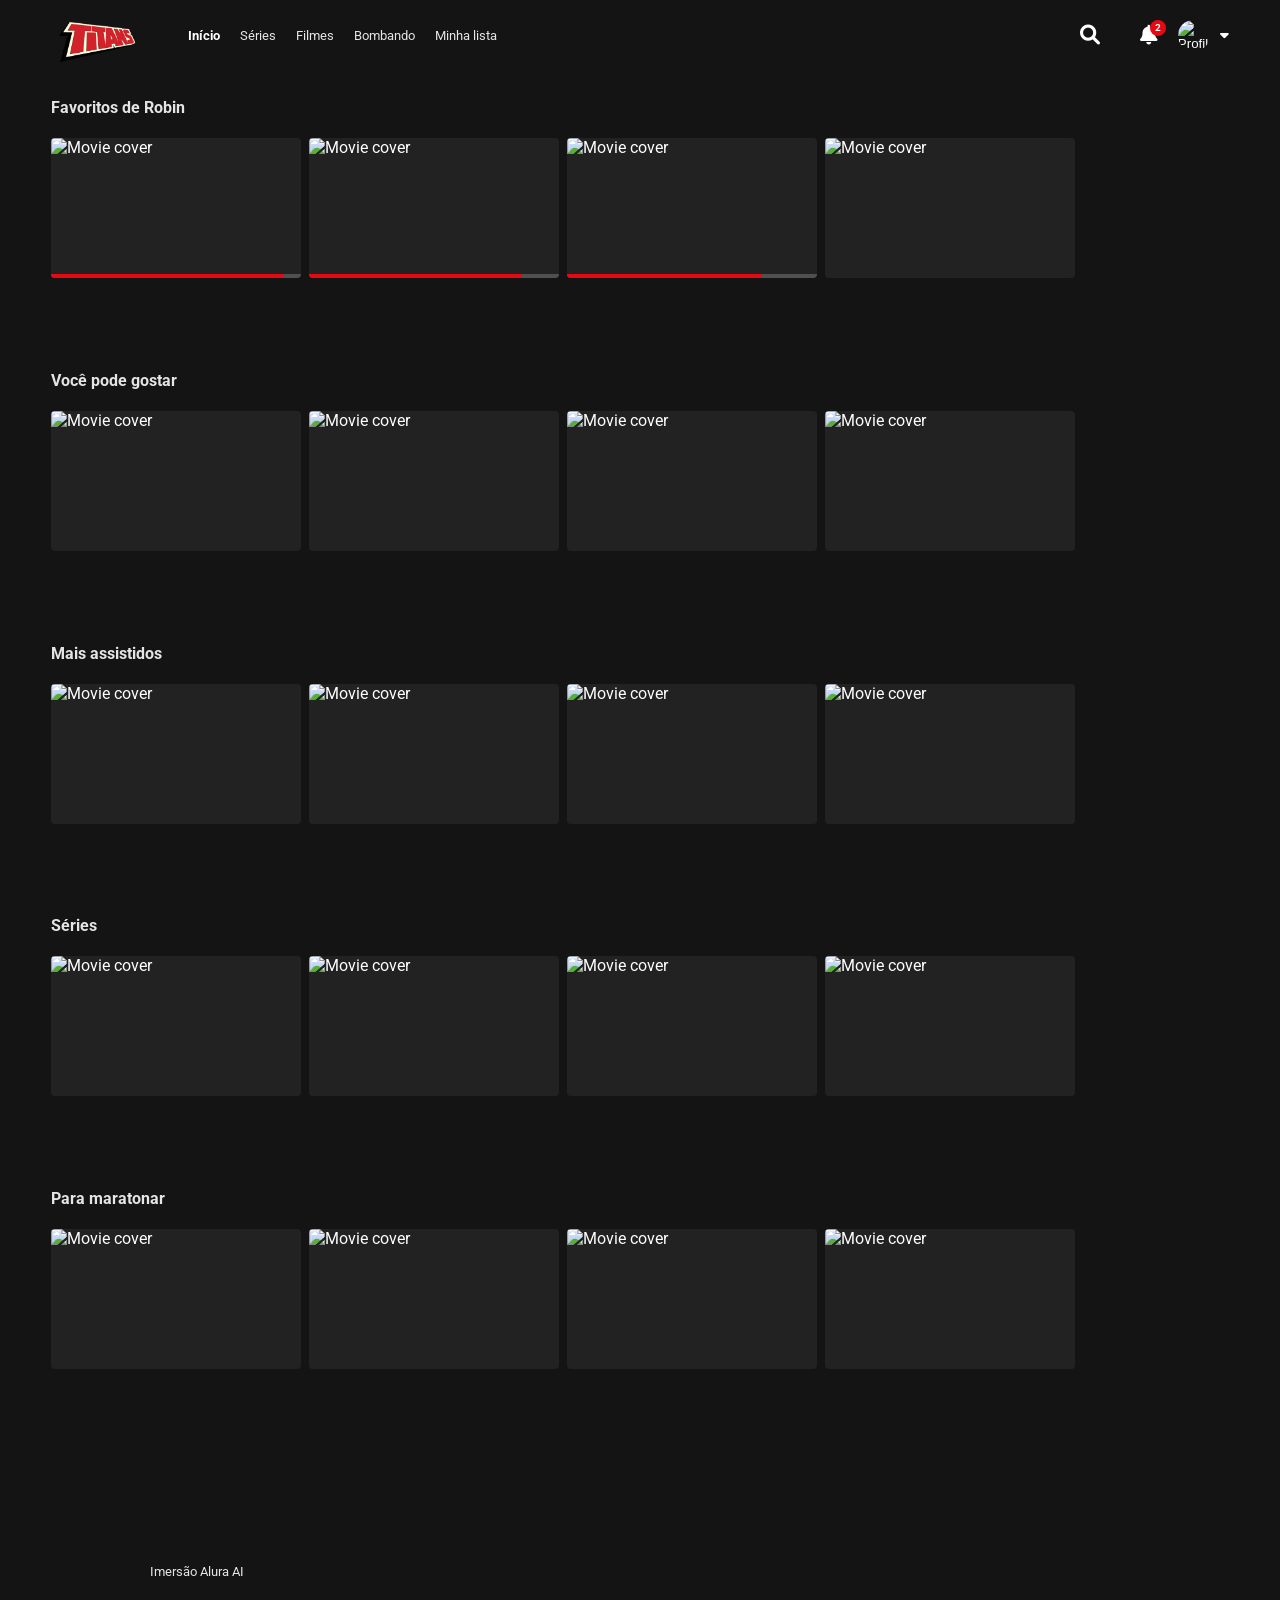
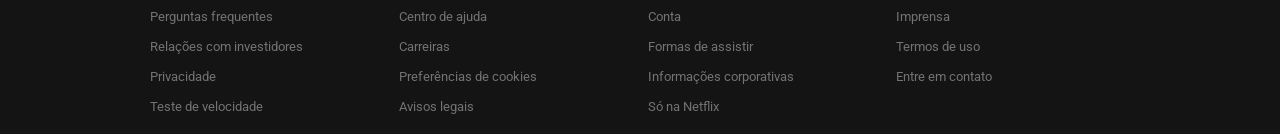
==== catalogo/catalogo.html @ c8ca95e1 "Add files via upload" ====
<!DOCTYPE html>
<html lang="pt-BR">

<head>
    <meta charset="UTF-8">
    <meta name="viewport" content="width=device-width, initial-scale=1.0">
    <title>Titans' Streaming</title>
    <link rel="stylesheet" href="catalogo.css">
    <link href="https://cdnjs.cloudflare.com/ajax/libs/font-awesome/6.0.0/css/all.min.css" rel="stylesheet">
    <link href="https://fonts.googleapis.com/css2?family=Roboto:wght@300;400;500;700&display=swap" rel="stylesheet">
</head>

<body>
    <!-- Navbar -->
    <header class="navbar" id="navbar">
        <div class="navbar-left">
            <a href="..\index.html">
                <img class="logo" src="..\assets\titans-logo-2.png"
                    alt="Titans's Streaming Logo">
            </a>
            <nav>
                <ul class="nav-links">
                    <li><a href="..\index.html" class="active">Início</a></li>
                    <li><a href="https://www.alura.com.br/">Séries</a></li>
                    <li><a href="https://www.alura.com.br/">Filmes</a></li>
                    <li><a href="https://www.alura.com.br/">Bombando</a></li>
                    <li><a href="https://www.alura.com.br/">Minha lista</a></li>
                </ul>
            </nav>
        </div>
        <div class="navbar-right">
            <i class="fas fa-search icon"></i>
            <a href="../index.html" class="kids-link"></a>
            <div class="nav-notification">
                <i class="fas fa-bell icon"></i>
                <span class="notification-badge">2</span>
            </div>
            <div class="profile-dropdown-container">
                <button class="profile-menu" id="profile-menu-btn" style="text-decoration: none; color: inherit; background: none; border: none; cursor: pointer; display: flex; align-items: center;">
                    <img class="profile-icon" src="https://st2.depositphotos.com/4072575/10887/i/950/depositphotos_108872096-stock-photo-white-natural-canvas-seamless-square.jpg"
                        alt="Profile">
                    <i class="fas fa-caret-down icon" style="font-size: 14px; margin-left: 5px;"></i>
                </button>
                <div class="profile-dropdown-menu" id="profile-dropdown-menu">
                    <!-- Perfis serão inseridos via JavaScript -->
                </div>
            </div>
        </div>
    </header>

    <!-- Sliders Container -->
    <main class="sliders-container" id="main-content">
        <!-- Javascript vai inserir as linahs aqui -->
    </main>

    <!-- Footer -->
    <footer>
        <div class="footer-content">
            <a href="https://www.alura.com.br/" target="_blank">
                <p>Imersão Alura AI</p>
            </a>
            <ul class="footer-links">
                <li><a href="https://www.alura.com.br/" target="_blank">Perguntas frequentes</a></li>
                <li><a href="https://www.alura.com.br/" target="_blank">Centro de ajuda</a></li>
                <li><a href="https://www.alura.com.br/" target="_blank">Conta</a></li>
                <li><a href="https://www.alura.com.br/" target="_blank">Imprensa</a></li>
                <li><a href="https://www.alura.com.br/" target="_blank">Relações com investidores</a></li>
                <li><a href="https://www.alura.com.br/" target="_blank">Carreiras</a></li>
                <li><a href="https://www.alura.com.br/" target="_blank">Formas de assistir</a></li>
                <li><a href="https://www.alura.com.br/" target="_blank">Termos de uso</a></li>
                <li><a href="https://www.alura.com.br/" target="_blank">Privacidade</a></li>
                <li><a href="https://www.alura.com.br/" target="_blank">Preferências de cookies</a></li>
                <li><a href="https://www.alura.com.br/" target="_blank">Informações corporativas</a></li>
                <li><a href="https://www.alura.com.br/" target="_blank">Entre em contato</a></li>
                <li><a href="https://www.alura.com.br/" target="_blank">Teste de velocidade</a></li>
                <li><a href="https://www.alura.com.br/" target="_blank">Avisos legais</a></li>
                <li><a href="https://www.alura.com.br/" target="_blank">Só na Netflix</a></li>
            </ul>
        </div>
    </footer>

    <script type="module" src="js/main.js"></script>
</body>

</html>
---- catalogo/catalogo.css ----
:root {
    --netflix-red: #E50914;
    --dark-bg: #141414;
    --text-color: #ffffff;
}

* {
    margin: 0;
    padding: 0;
    box-sizing: border-box;
}

body {
    font-family: 'Roboto', 'Helvetica Neue', Helvetica, Arial, sans-serif;
    background-color: var(--dark-bg);
    color: var(--text-color);
    overflow-x: hidden;
}

a {
    text-decoration: none;
    color: #e5e5e5;
    transition: color 0.3s;
}

a:hover {
    color: #b3b3b3;
}

/* Navbar */
.navbar {
    position: fixed;
    top: 0;
    width: 100%;
    display: flex;
    justify-content: space-between;
    align-items: center;
    padding: 0 4%;
    height: 70px;
    z-index: 1000;
    background-color: var(--dark-bg);
}

.navbar-left,
.navbar-right {
    display: flex;
    align-items: center;
    gap: 20px;
}

.logo {
    width: 92px;
    margin-right: 25px;
    margin-top: 18px;
    cursor: pointer;
}

.nav-links {
    list-style: none;
    display: flex;
    gap: 20px;
    font-size: 13px;
}

.nav-links .active {
    font-weight: bold;
    color: white;
}

.icon {
    font-size: 20px;
    cursor: pointer;
}

.kids-link {
    font-size: 14px;
}

.nav-notification {
    position: relative;
    cursor: pointer;
}

.notification-badge {
    position: absolute;
    top: -5px;
    right: -8px;
    background-color: var(--netflix-red);
    color: white;
    font-size: 10px;
    font-weight: bold;
    border-radius: 50%;
    width: 16px;
    height: 16px;
    display: flex;
    justify-content: center;
    align-items: center;
}

.profile-menu {
    display: flex;
    align-items: center;
    gap: 5px;
    cursor: pointer;
}

.profile-icon {
    width: 32px;
    border-radius: 50px;
}

/* Profile Dropdown Menu */
.profile-dropdown-container {
    position: relative;
}

.profile-dropdown-menu {
    position: absolute;
    top: 50px;
    right: 0;
    background-color: rgba(0, 0, 0, 0.9);
    border: 1px solid #333;
    border-radius: 4px;
    min-width: 200px;
    box-shadow: 0 8px 16px rgba(0, 0, 0, 0.3);
    z-index: 2000;
    opacity: 0;
    visibility: hidden;
    transform: translateY(-10px);
    transition: opacity 0.3s ease, visibility 0.3s ease, transform 0.3s ease;
    max-height: 400px;
    overflow-y: auto;
}

.profile-dropdown-menu.show {
    opacity: 1;
    visibility: visible;
    transform: translateY(0);
}

.profile-item {
    display: flex;
    align-items: center;
    gap: 12px;
    padding: 12px 16px;
    cursor: pointer;
    transition: background-color 0.2s ease;
    border-bottom: 1px solid #333;
}

.profile-item:last-child {
    border-bottom: none;
}

.profile-item:hover {
    background-color: rgba(255, 255, 255, 0.1);
}

.profile-item img {
    width: 32px;
    height: 32px;
    border-radius: 50px;
    object-fit: cover;
}

.profile-item span {
    font-size: 14px;
    color: #e5e5e5;
}


/* Sliders */
.sliders-container {
    padding: 0 4%;
    padding-top: 100px;
    /* Space for navbar */
    position: relative;
    z-index: 3;
    padding-bottom: 100px;
}

.slider-section {
    margin-bottom: 3.5vw;
}

.slider-header {
    display: flex;
    justify-content: space-between;
    align-items: flex-end;
    margin-bottom: 12px;
}

.slider-title {
    font-size: 1.25vw;
    font-weight: bold;
    color: #e5e5e5;
    line-height: 1.25vw;
}

.slider-indicators {
    display: flex;
    gap: 2px;
    margin-bottom: 4px;
}

.slider-indicators div {
    width: 12px;
    height: 2px;
    background-color: #4d4d4d;
}

.slider-indicators div.active {
    background-color: #aaa;
}

.movie-row {
    display: flex;
    gap: 8px;
    /* Small gap between movie cards */
    overflow-x: visible;
    /* Let the expanded cards paint outside this box vertically */
    padding: 10px 4% 50px 4%;
    /* Added bottom padding to hold the expanding modal */
    margin: 0 -4%;
    /* Pull edges back out so we don't double up padding from container */
    scroll-behavior: smooth;
    -ms-overflow-style: none;
    scrollbar-width: none;
}

.movie-row::-webkit-scrollbar {
    display: none;
}

.movie-card {
    min-width: 250px;
    width: 250px;
    height: 140px;
    background-color: #222;
    border-radius: 4px;
    cursor: pointer;
    transition: transform 0.3s cubic-bezier(0.25, 0.46, 0.45, 0.94) 0s, border-radius 0.3s 0s, z-index 0s 0.3s, box-shadow 0.3s 0s;
    position: relative;
    z-index: 1;
    transform-origin: center center;
    /* Default origin */
}

/* Modifiers applied by JavaScript to prevent edge clipping */
.movie-card.origin-left {
    transform-origin: left center;
}

.movie-card.origin-right {
    transform-origin: right center;
}

.movie-card:hover {
    transform: scale(1.6) translateY(-5%);
    /* Reduced vertical translation since container has more padding */
    z-index: 99;
    border-radius: 6px;
    box-shadow: 0 10px 40px rgba(0, 0, 0, 0.9);
    transition: transform 0.3s cubic-bezier(0.25, 0.46, 0.45, 0.94) 0.6s, border-radius 0.3s 0.6s, box-shadow 0.3s 0.6s, z-index 0s 0s;
}

.movie-card img {
    position: absolute;
    top: 0;
    left: 0;
    width: 100%;
    height: 100%;
    object-fit: cover;
    border-radius: 4px;
    transition: opacity 0.3s ease, border-radius 0.3s;
    z-index: 2;
}

.movie-card iframe {
    position: absolute;
    top: 0;
    left: 0;
    width: 100%;
    height: 100%;
    opacity: 0;
    border-radius: 4px;
    transition: opacity 0.3s ease, border-radius 0.3s;
    pointer-events: none;
    z-index: 1;
}

.movie-card iframe.playing {
    opacity: 1;
    z-index: 3;
    border-radius: 6px 6px 0 0;
}

.movie-card:hover img {
    border-radius: 6px 6px 0 0;
    transition: border-radius 0s 0.6s;
}

.movie-card img.playing-video {
    opacity: 0;
}

/* Card Details Modal */
.card-details {
    position: absolute;
    top: 100%;
    left: 0;
    width: 100%;
    background-color: #181818;
    border-bottom-left-radius: 6px;
    border-bottom-right-radius: 6px;
    padding: 18px 16px;
    opacity: 0;
    visibility: hidden;
    transition: opacity 0.3s 0s, visibility 0.3s 0s;
    box-shadow: 0 15px 30px rgba(0, 0, 0, 0.9);
    display: flex;
    flex-direction: column;
    gap: 12px;
    z-index: 2;
    cursor: default;
}

.movie-card:hover .card-details {
    opacity: 1;
    visibility: visible;
    transition: opacity 0.2s 0.6s, visibility 0s 0.6s;
}

.details-buttons {
    display: flex;
    justify-content: space-between;
    align-items: center;
}

.left-buttons,
.right-buttons {
    display: flex;
    gap: 8px;
}

.btn-icon {
    width: 32px;
    height: 32px;
    border-radius: 50%;
    background-color: #2b2b2b;
    border: 1px solid rgba(255, 255, 255, 0.5);
    color: white;
    display: flex;
    justify-content: center;
    align-items: center;
    cursor: pointer;
    font-size: 14px;
    transition: border-color 0.2s, background-color 0.2s;
}

.btn-icon:hover {
    border-color: white;
    background-color: rgba(255, 255, 255, 0.2);
}

.btn-play-icon {
    background-color: white;
    color: black;
    border: none;
}

.btn-play-icon:hover {
    background-color: #e6e6e6;
}

.btn-play-icon i {
    margin-left: 2px;
}

.details-info {
    display: flex;
    align-items: center;
    gap: 8px;
    font-size: 11px;
    font-weight: bold;
}

.match-score {
    color: #46d369;
}

.age-badge {
    background-color: transparent;
    border: 1px solid rgba(255, 255, 255, 0.4);
    color: white;
    padding: 1px 3px;
    border-radius: 2px;
    font-family: Arial, sans-serif;
}

.age-badge.red-accent {
    background-color: #d32f2f;
    border: none;
    font-weight: bold;
}

.resolution {
    border: 1px solid rgba(255, 255, 255, 0.4);
    padding: 1px 3px;
    border-radius: 2px;
    color: rgba(255, 255, 255, 0.9);
}

.duration {
    color: rgba(255, 255, 255, 0.9);
}

.details-tags {
    display: flex;
    gap: 6px;
    font-size: 11px;
    color: rgba(255, 255, 255, 0.9);
    margin-top: 4px;
}

.details-tags span:not(:last-child)::after {
    content: "•";
    color: #666;
    margin-left: 6px;
}

/* Badges */
.badge-top10 {
    position: absolute;
    top: 0;
    right: 0;
    width: 22px;
    height: 28px;
    background-color: var(--netflix-red);
    color: white;
    display: flex;
    flex-direction: column;
    justify-content: center;
    align-items: center;
    font-weight: bold;
    z-index: 4;
    border-bottom-left-radius: 2px;
    box-shadow: -2px 2px 4px rgba(0, 0, 0, 0.5);
    font-family: 'Helvetica Neue', Helvetica, Arial, sans-serif;
}

.badge-top10 span.top {
    font-size: 7px;
    letter-spacing: 0.5px;
    line-height: 8px;
}

.badge-top10 span.number {
    font-size: 13px;
    line-height: 13px;
}

.badge-bottom {
    position: absolute;
    bottom: 8px;
    left: 50%;
    transform: translateX(-50%);
    padding: 2px 4px;
    font-size: 10px;
    font-weight: bold;
    border-radius: 2px;
    z-index: 4;
    white-space: nowrap;
    text-transform: uppercase;
}

.movie-card.has-progress .badge-bottom {
    bottom: 12px;
}

.badge-bottom.red {
    background-color: var(--netflix-red);
    color: white;
}

.badge-bottom.white {
    background-color: white;
    color: black;
}

/* Progress bar */
.progress-bar-container {
    position: absolute;
    bottom: 0;
    left: 0;
    width: 100%;
    height: 4px;
    background-color: rgba(100, 100, 100, 0.7);
    z-index: 5;
    border-bottom-left-radius: 4px;
    border-bottom-right-radius: 4px;
}

.progress-value {
    height: 100%;
    background-color: var(--netflix-red);
    border-bottom-left-radius: 4px;
}

/* Mobile adjustments */
@media (max-width: 768px) {
    .nav-links {
        display: none;
    }

    .movie-card {
        min-width: 200px;
        width: 200px;
        height: 112px;
    }

    .slider-title {
        font-size: 4vw;
        line-height: 4.5vw;
    }
}

/* Footer */
footer {
    padding: 0 4%;
    color: #737373;
    font-size: 13px;
    margin-bottom: 20px;
}

.footer-content {
    max-width: 980px;
    margin: 0 auto;
}

.footer-content p {
    margin-bottom: 30px;
}

.footer-links {
    list-style: none;
    display: grid;
    grid-template-columns: repeat(4, 1fr);
    grid-gap: 15px;
}

.footer-links a {
    color: #737373;
}

.footer-links a:hover {
    text-decoration: underline;
}

@media (max-width: 768px) {
    .footer-links {
        grid-template-columns: repeat(2, 1fr);
    }
}
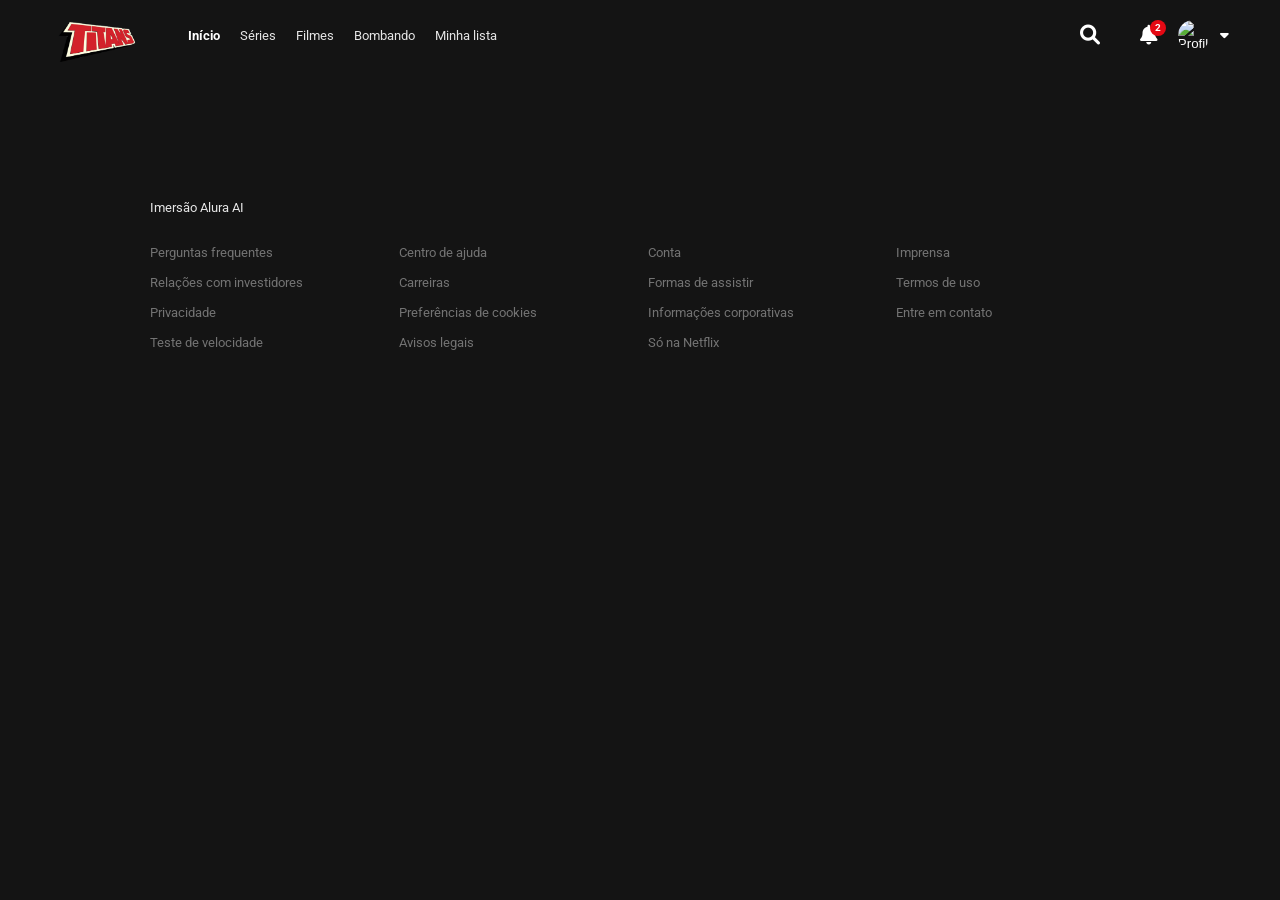
==== commit a607d7d7: "Update catalogo.html" ====
--- a/catalogo/catalogo.html
+++ b/catalogo/catalogo.html
@@ -79,7 +79,7 @@
         </div>
     </footer>
 
-    <script type="module" src="js/main.js"></script>
+    <script type="module" src="/js/main.js"></script>
 </body>
 
-</html>+</html>
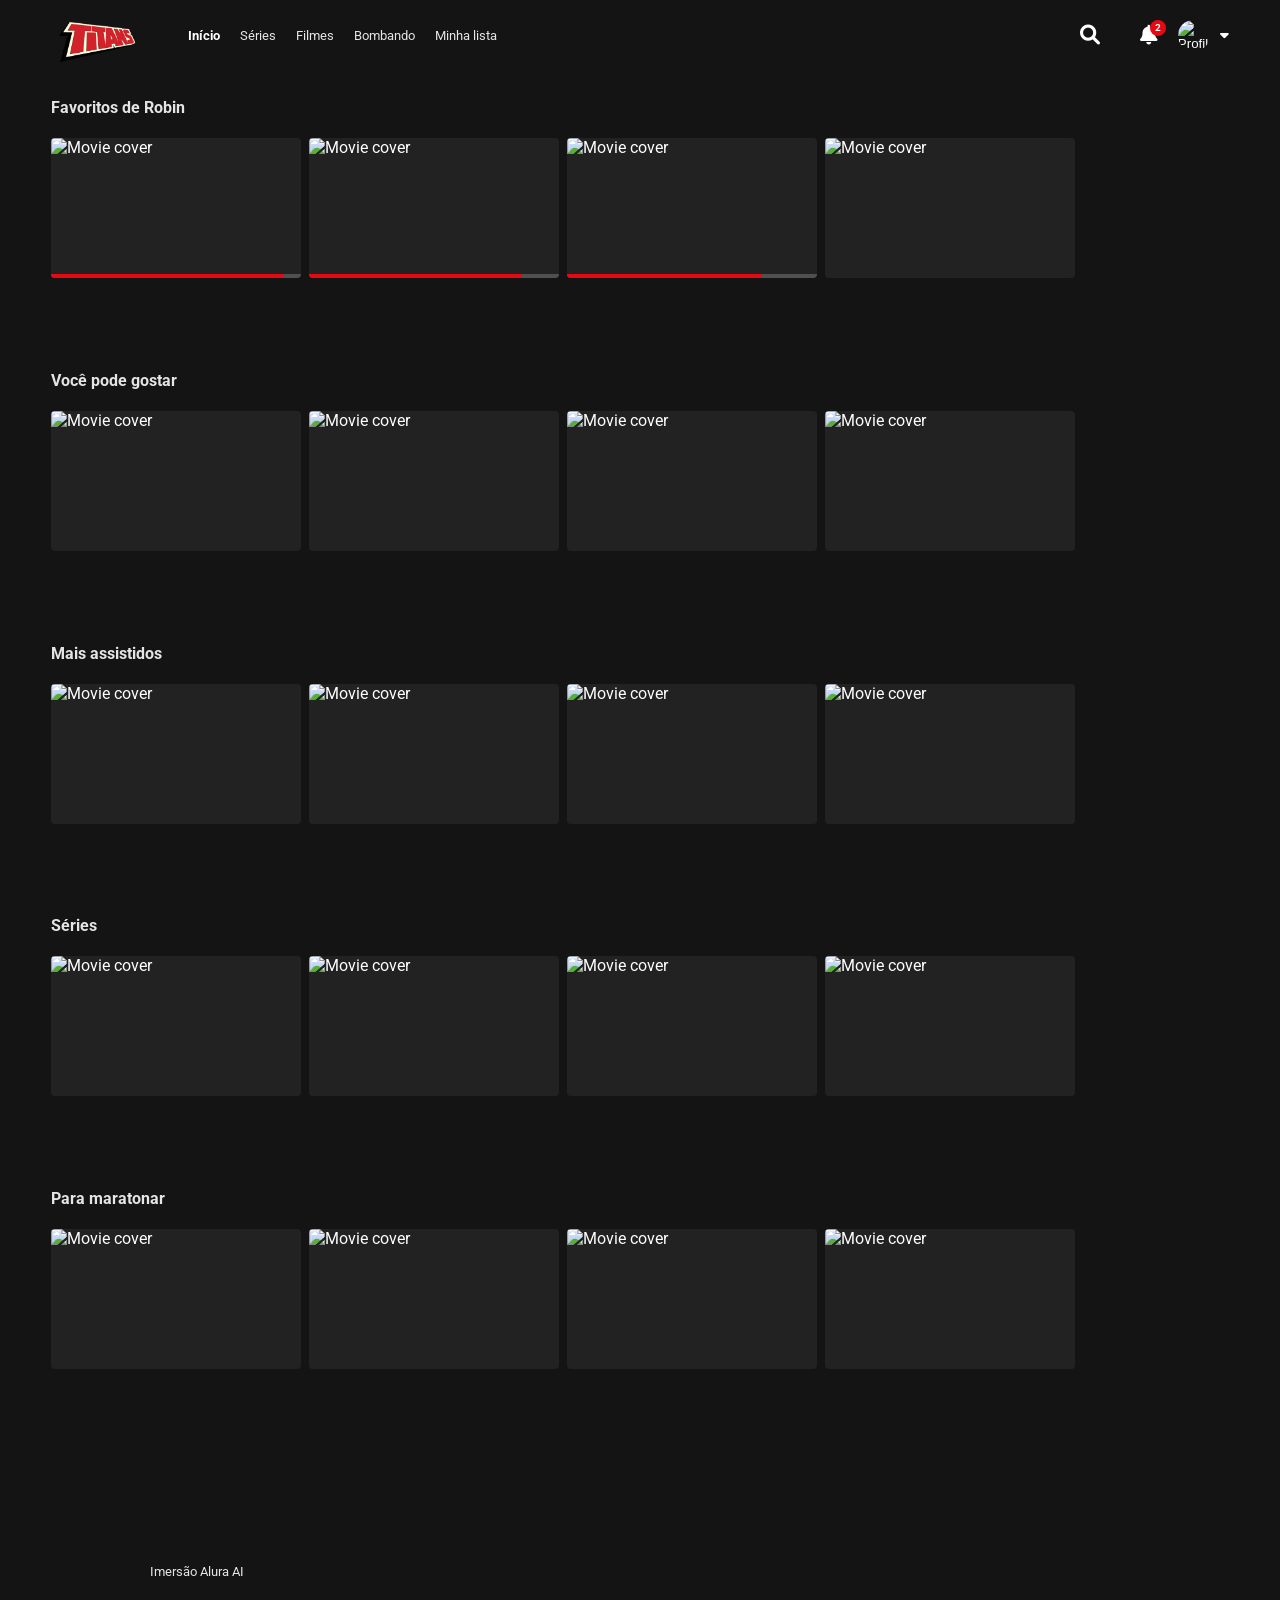
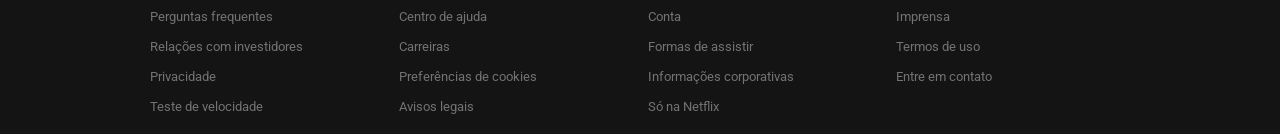
==== commit ffc83f48: "Update catalogo.html" ====
--- a/catalogo/catalogo.html
+++ b/catalogo/catalogo.html
@@ -79,7 +79,7 @@
         </div>
     </footer>
 
-    <script type="module" src="/js/main.js"></script>
+    <script type="module" src="js/main.js"></script>
 </body>
 
 </html>
